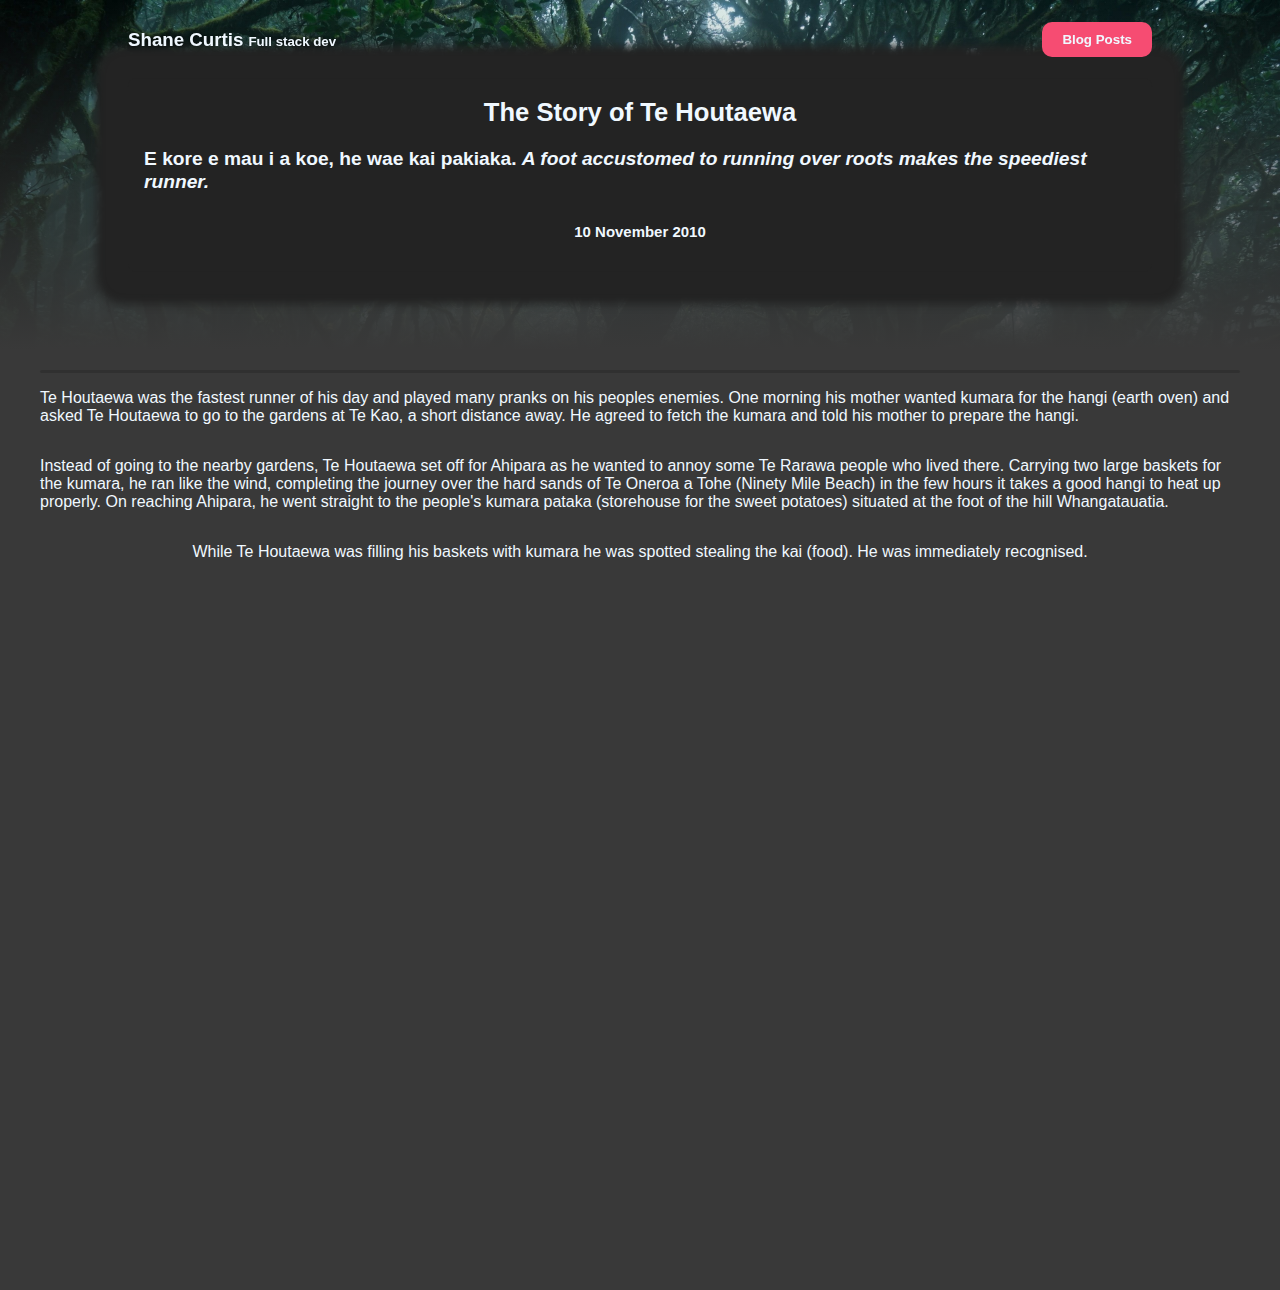
==== blog/my-learning-plan.html @ 8ab5b5d8 "Started my learning plan" ====
<!DOCTYPE html>
<html>
  <head>
    <title>Stories and Legends</title>
    <meta charset="UTF-8">
    <link href="../styles/main.css" rel="stylesheet">
  </head>
  
  <body>
    <div class="nav-bar">
      <div class="left-nav">
          <h3>Shane Curtis</h3>
          <h5>Full stack dev</h5>
      </div>
      <div class="right-nav">
          <a href="/index.html"><button>Blog Posts</button></a>
      </div>
  </div>
  <div class="header">
      <div class="header-container">
        <h1>The Story of Te Houtaewa</h1>
        <h2>E kore e mau i a koe, he wae kai pakiaka. <em>A foot accustomed to running over roots makes the speediest runner.</em></h2>
        <h3>10 November 2010</h3>
      </div>
  </div>
  <div class="content">
    <div class="divider"></div>
    <p>
      Te Houtaewa was the fastest runner of his day and played many pranks on his peoples enemies. One morning his mother wanted kumara for the hangi (earth oven) and asked Te Houtaewa to go to the gardens at Te Kao, a short distance away. He agreed to fetch the kumara and told his mother to prepare the hangi.
    </p>
    <p>
      Instead of going to the nearby gardens, Te Houtaewa set off for Ahipara as he wanted to annoy some Te Rarawa people who lived there. Carrying two large baskets for the kumara, he ran like the wind, completing the journey over the hard sands of Te Oneroa a Tohe (Ninety Mile Beach) in the few hours it takes a good hangi to heat up properly. On reaching Ahipara, he went straight to the people's kumara pataka (storehouse for the sweet potatoes) situated at the foot of the hill Whangatauatia.
    </p>
    <p>
      While Te Houtaewa was filling his baskets with kumara he was spotted stealing the kai (food). He was immediately recognised.
    </p>
  </div>
    
    <!-- this is a comment. -->
    <script>
      window.addEventListener('scroll', function() {
          const navBar = document.querySelector('.nav-bar');
          if (window.pageYOffset > 20) {
              navBar.classList.add('scrolled');
          } else {
              navBar.classList.remove('scrolled');
          }
      });
  </script>
  </body>
</html>
---- styles/main.css ----
body {
    background-color: #393939;
    color: aliceblue;
    font-family: Arial, sans-serif;
    margin: 0;
    padding: 0;
}

:root {
    --main-color: #f64c72;
}

/* Home page css */

.divider {
    width: 100%;
    height: 3px;
    background-color: rgba(0, 0, 0, 0.145);
    border-radius: 10px;
}

.header {
    display: flex;
    flex-direction: column;
    align-items: center;
    justify-content: center;
    background: linear-gradient(to top, #393939, rgba(0, 0, 0, 0)), url("/images/header-background.jpg");
    background-size: cover;
    transition: all 200ms ease-in-out;
    width: auto;
    height: 350px;
}

.header h1 {
    font-size: 2em;
    margin: 5px;
    padding: 0;
}

.header p {
    font-size: 1.1em;
    margin-block: 10px;
    padding: 0;
}

.header-container {
    display: flex;
    flex-direction: column;
    align-items: center;
    justify-content: center;
    padding: 20px;
    border-radius: 10px;
    background-color: rgb(35, 35, 35);
    box-shadow: 0 0 10px 40px rgb(35, 35, 35);
    transform: scale(0.8);
}

.content {
    display: flex;
    flex-direction: column;
    align-items: center;
    justify-content: start;
    padding: 20px;
    max-width: 1200px;
    height: 100%;
    min-height: 100vh;
    margin: auto;
}

.nav-bar {
    display: flex;
    flex-direction: row;
    align-items: center;
    justify-content: space-between;
    position: fixed;
    border-radius: 10px;
    width: 80vw;
    left: 50%;
    top: 10px;
    transform: translate(-50%);
    z-index: 1000;
    padding-inline: 20px;
    transition: all 200ms ease-in-out;
}

.nav-bar h3, .nav-bar h5 {
    text-shadow: 0 0 5px rgb(0, 0, 0);
}

.nav-bar.scrolled {
    background-color: aliceblue;
    color: #393939;
    box-shadow: 0 0 10px rgba(0, 0, 0, 0.738);
}

.nav-bar.scrolled h3, .nav-bar.scrolled h5 {
    text-shadow: none;
}

.right-nav button {
    border-style: none;
    background-color: var(--main-color);
    color: aliceblue;
    font-weight: 600;
    padding-block: 10px;
    padding-inline: 20px;
    border-radius: 10px;
    transition: all 200ms ease-in-out;
}

.right-nav button:hover {
    background-color: #393939;
    color: aliceblue;
    cursor: pointer;
    transform: scale(1.1);
}

.left-nav {
    display: flex;
    align-items: center;
    justify-content: center;
}

.left-nav h3 {
    margin-right: 5px;
}

.left-nav h5 {
    position: relative;
    top: 1.5px;
}

.text-section {
    text-shadow: 0 0 15px rgba(0, 0, 0, 0.687);
}

.about-me {
    display: flex;
    flex-direction: row;
    margin-top: 20px;
}

.about-me * {
    margin-inline: 20px;
}

.links {
    display: flex;
    flex-direction: column;
    align-items: center;
    justify-content: start;
    min-width: 30%;
    padding: 20px;
    background-color: aliceblue;
    color: #393939;
    border-radius: 10px;
    box-shadow: 0 0 15px rgba(0, 0, 0, 0.512);
}

.links ul {
    list-style-type: none;
    display: flex;
    flex-direction: column;
    align-items: start;
    justify-content: start;
}

.links ul li {
    margin-block: 10px;
}
.links ul li a {
    text-decoration: none;
    color: var(--main-color);
}

.links ul li a:hover {
    text-decoration: underline;
}
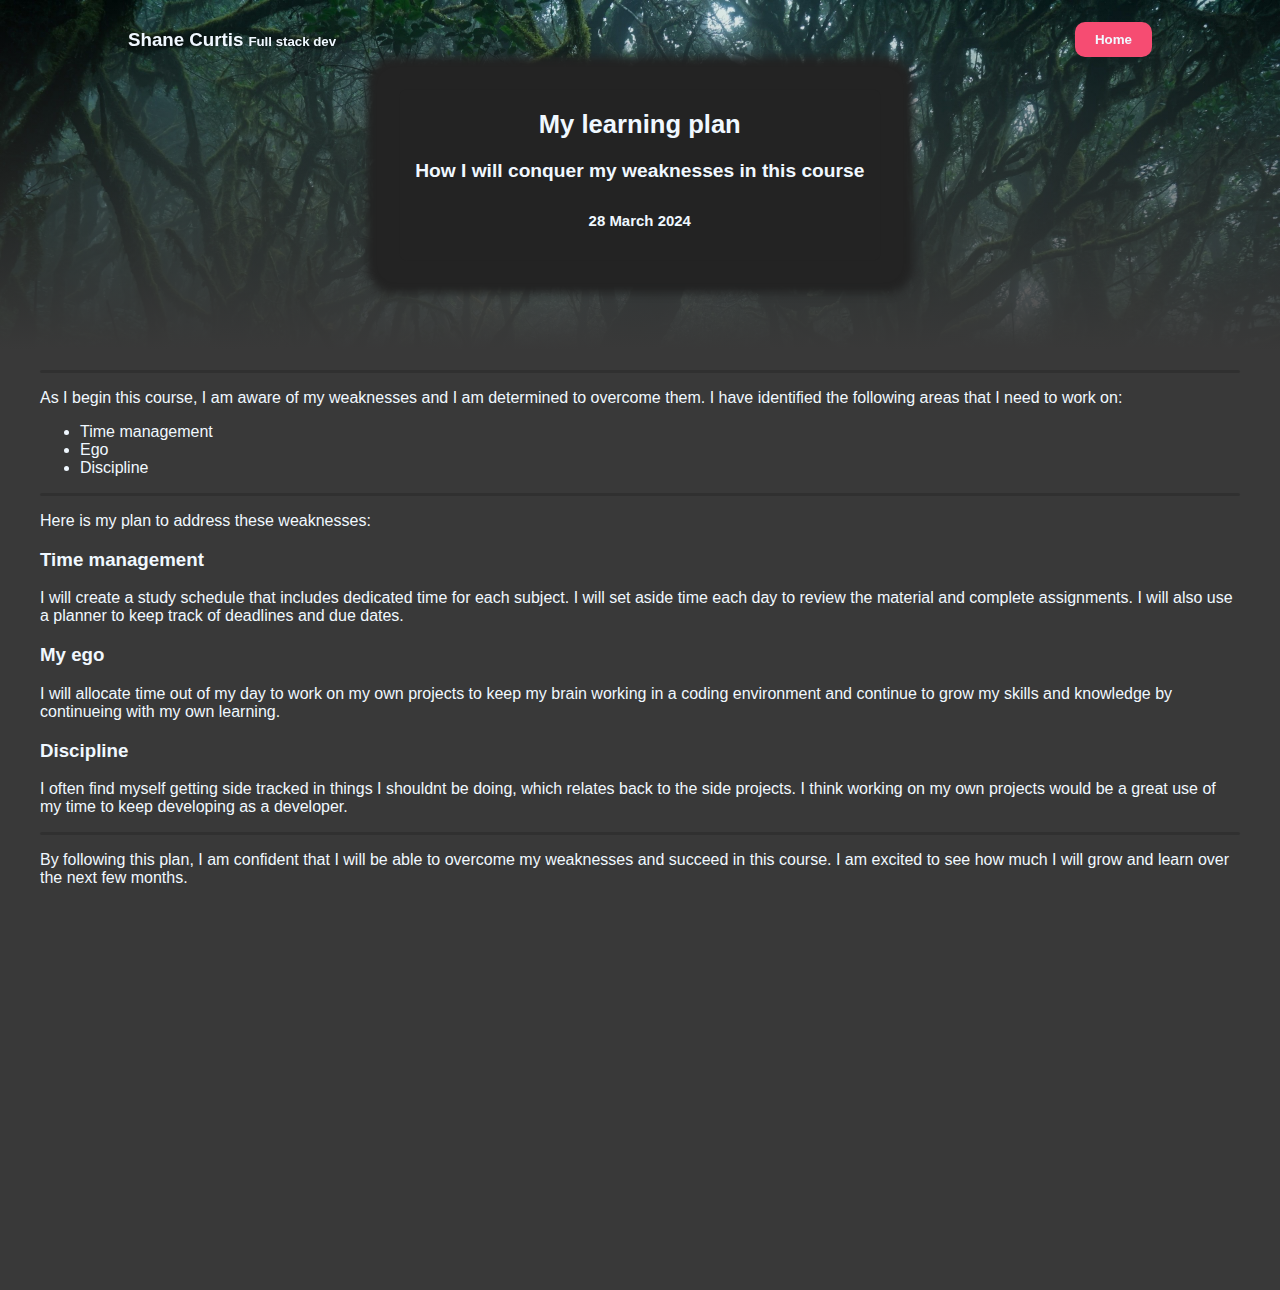
==== commit ddbbeff7: "Created my learning plan page" ====
--- a/blog/my-learning-plan.html
+++ b/blog/my-learning-plan.html
@@ -1,7 +1,7 @@
 <!DOCTYPE html>
 <html>
   <head>
-    <title>Stories and Legends</title>
+    <title>My learning plan</title>
     <meta charset="UTF-8">
     <link href="../styles/main.css" rel="stylesheet">
   </head>
@@ -13,30 +13,36 @@
           <h5>Full stack dev</h5>
       </div>
       <div class="right-nav">
-          <a href="/index.html"><button>Blog Posts</button></a>
+          <a href="/index.html"><button>Home</button></a>
       </div>
   </div>
   <div class="header">
       <div class="header-container">
-        <h1>The Story of Te Houtaewa</h1>
-        <h2>E kore e mau i a koe, he wae kai pakiaka. <em>A foot accustomed to running over roots makes the speediest runner.</em></h2>
-        <h3>10 November 2010</h3>
+        <h1>My learning plan</h1>
+        <h2>How I will conquer my weaknesses in this course</h2>
+        <h3>28 March 2024</h3>
       </div>
   </div>
   <div class="content">
     <div class="divider"></div>
-    <p>
-      Te Houtaewa was the fastest runner of his day and played many pranks on his peoples enemies. One morning his mother wanted kumara for the hangi (earth oven) and asked Te Houtaewa to go to the gardens at Te Kao, a short distance away. He agreed to fetch the kumara and told his mother to prepare the hangi.
-    </p>
-    <p>
-      Instead of going to the nearby gardens, Te Houtaewa set off for Ahipara as he wanted to annoy some Te Rarawa people who lived there. Carrying two large baskets for the kumara, he ran like the wind, completing the journey over the hard sands of Te Oneroa a Tohe (Ninety Mile Beach) in the few hours it takes a good hangi to heat up properly. On reaching Ahipara, he went straight to the people's kumara pataka (storehouse for the sweet potatoes) situated at the foot of the hill Whangatauatia.
-    </p>
-    <p>
-      While Te Houtaewa was filling his baskets with kumara he was spotted stealing the kai (food). He was immediately recognised.
-    </p>
+    <div class="content-container">
+      <p>As I begin this course, I am aware of my weaknesses and I am determined to overcome them. I have identified the following areas that I need to work on:</p>
+      <ul>
+        <li>Time management</li>
+        <li>Ego</li>
+        <li>Discipline</li>
+      </ul>
+      <div class="divider"></div>
+      <p>Here is my plan to address these weaknesses:</p>
+      <h3>Time management</h3>
+      <p>I will create a study schedule that includes dedicated time for each subject. I will set aside time each day to review the material and complete assignments. I will also use a planner to keep track of deadlines and due dates.</p>
+      <h3>My ego</h3>
+      <p>I will allocate time out of my day to work on my own projects to keep my brain working in a coding environment and continue to grow my skills and knowledge by continueing with my own learning.</p>
+      <h3>Discipline</h3>
+      <p>I often find myself getting side tracked in things I shouldnt be doing, which relates back to the side projects. I think working on my own projects would be a great use of my time to keep developing as a developer.</p>
+      <div class="divider"></div>
+      <p>By following this plan, I am confident that I will be able to overcome my weaknesses and succeed in this course. I am excited to see how much I will grow and learn over the next few months.</p>
   </div>
-    
-    <!-- this is a comment. -->
     <script>
       window.addEventListener('scroll', function() {
           const navBar = document.querySelector('.nav-bar');
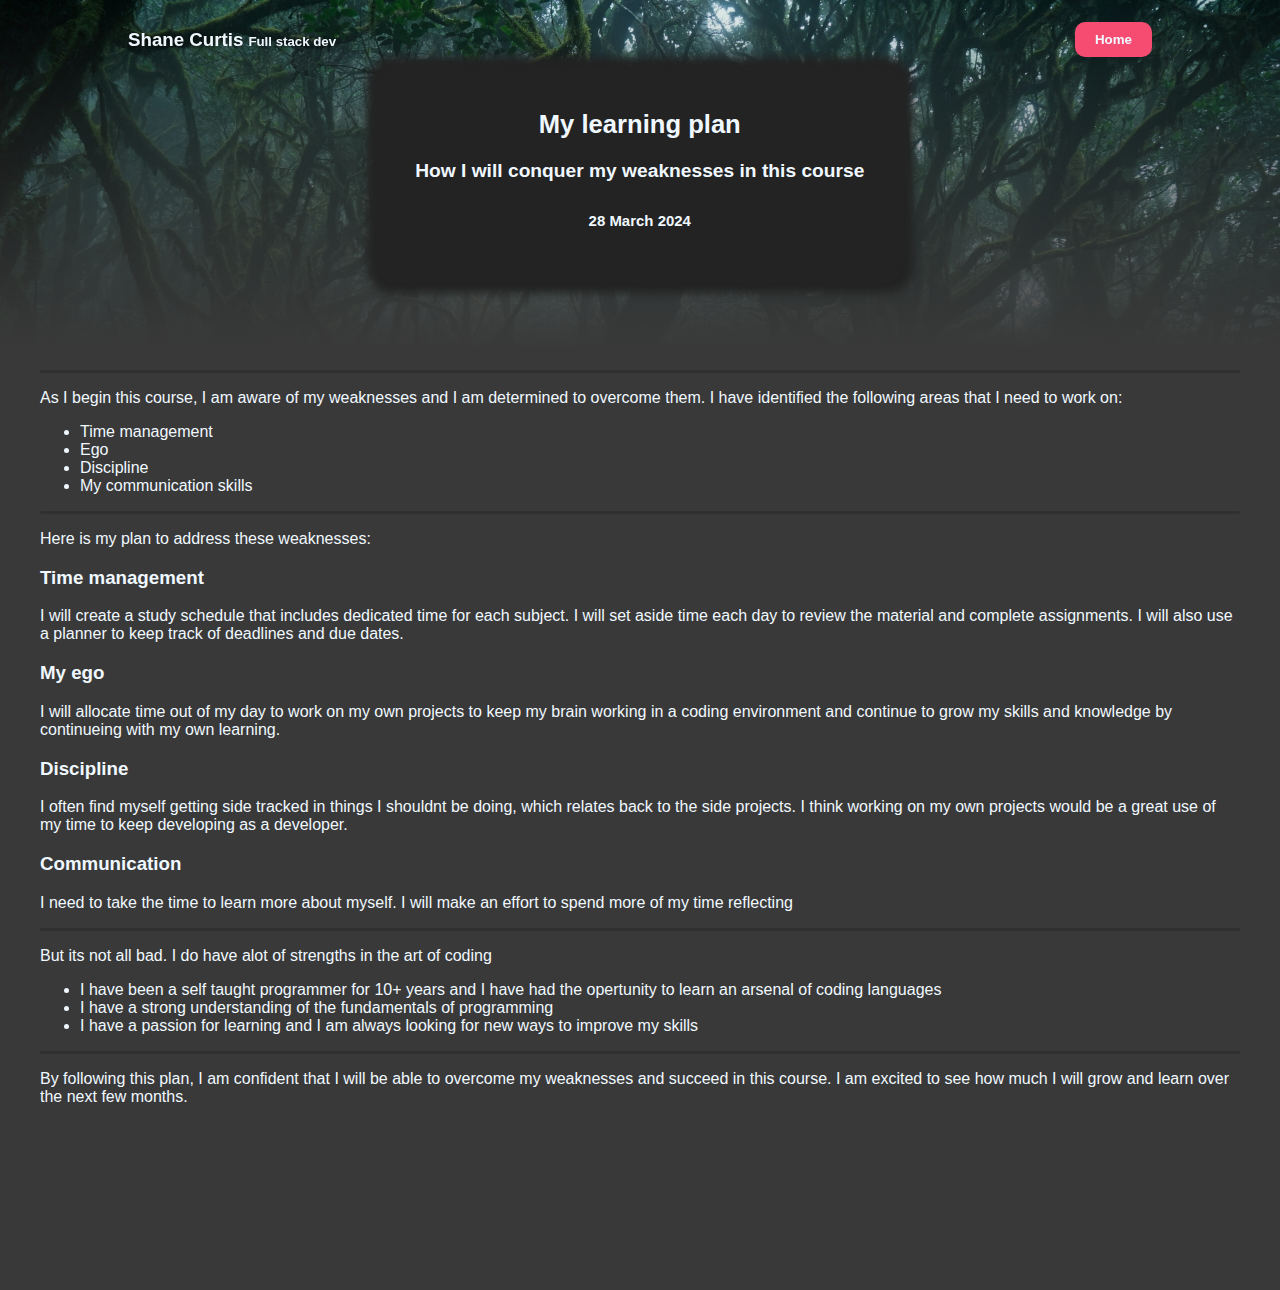
==== commit 59344200: "Finished my Learning plan blog post" ====
--- a/blog/my-learning-plan.html
+++ b/blog/my-learning-plan.html
@@ -31,6 +31,7 @@
         <li>Time management</li>
         <li>Ego</li>
         <li>Discipline</li>
+        <li>My communication skills</li>
       </ul>
       <div class="divider"></div>
       <p>Here is my plan to address these weaknesses:</p>
@@ -40,6 +41,15 @@
       <p>I will allocate time out of my day to work on my own projects to keep my brain working in a coding environment and continue to grow my skills and knowledge by continueing with my own learning.</p>
       <h3>Discipline</h3>
       <p>I often find myself getting side tracked in things I shouldnt be doing, which relates back to the side projects. I think working on my own projects would be a great use of my time to keep developing as a developer.</p>
+      <h3>Communication</h3>
+      <p>I need to take the time to learn more about myself. I will make an effort to spend more of my time reflecting</p>
+      <div class="divider"></div>
+      <p>But its not all bad. I do have alot of strengths in the art of coding</p>
+      <ul>
+        <li>I have been a self taught programmer for 10+ years and I have had the opertunity to learn an arsenal of coding languages</li>
+        <li>I have a strong understanding of the fundamentals of programming</li>
+        <li>I have a passion for learning and I am always looking for new ways to improve my skills</li>
+      </ul>
       <div class="divider"></div>
       <p>By following this plan, I am confident that I will be able to overcome my weaknesses and succeed in this course. I am excited to see how much I will grow and learn over the next few months.</p>
   </div>
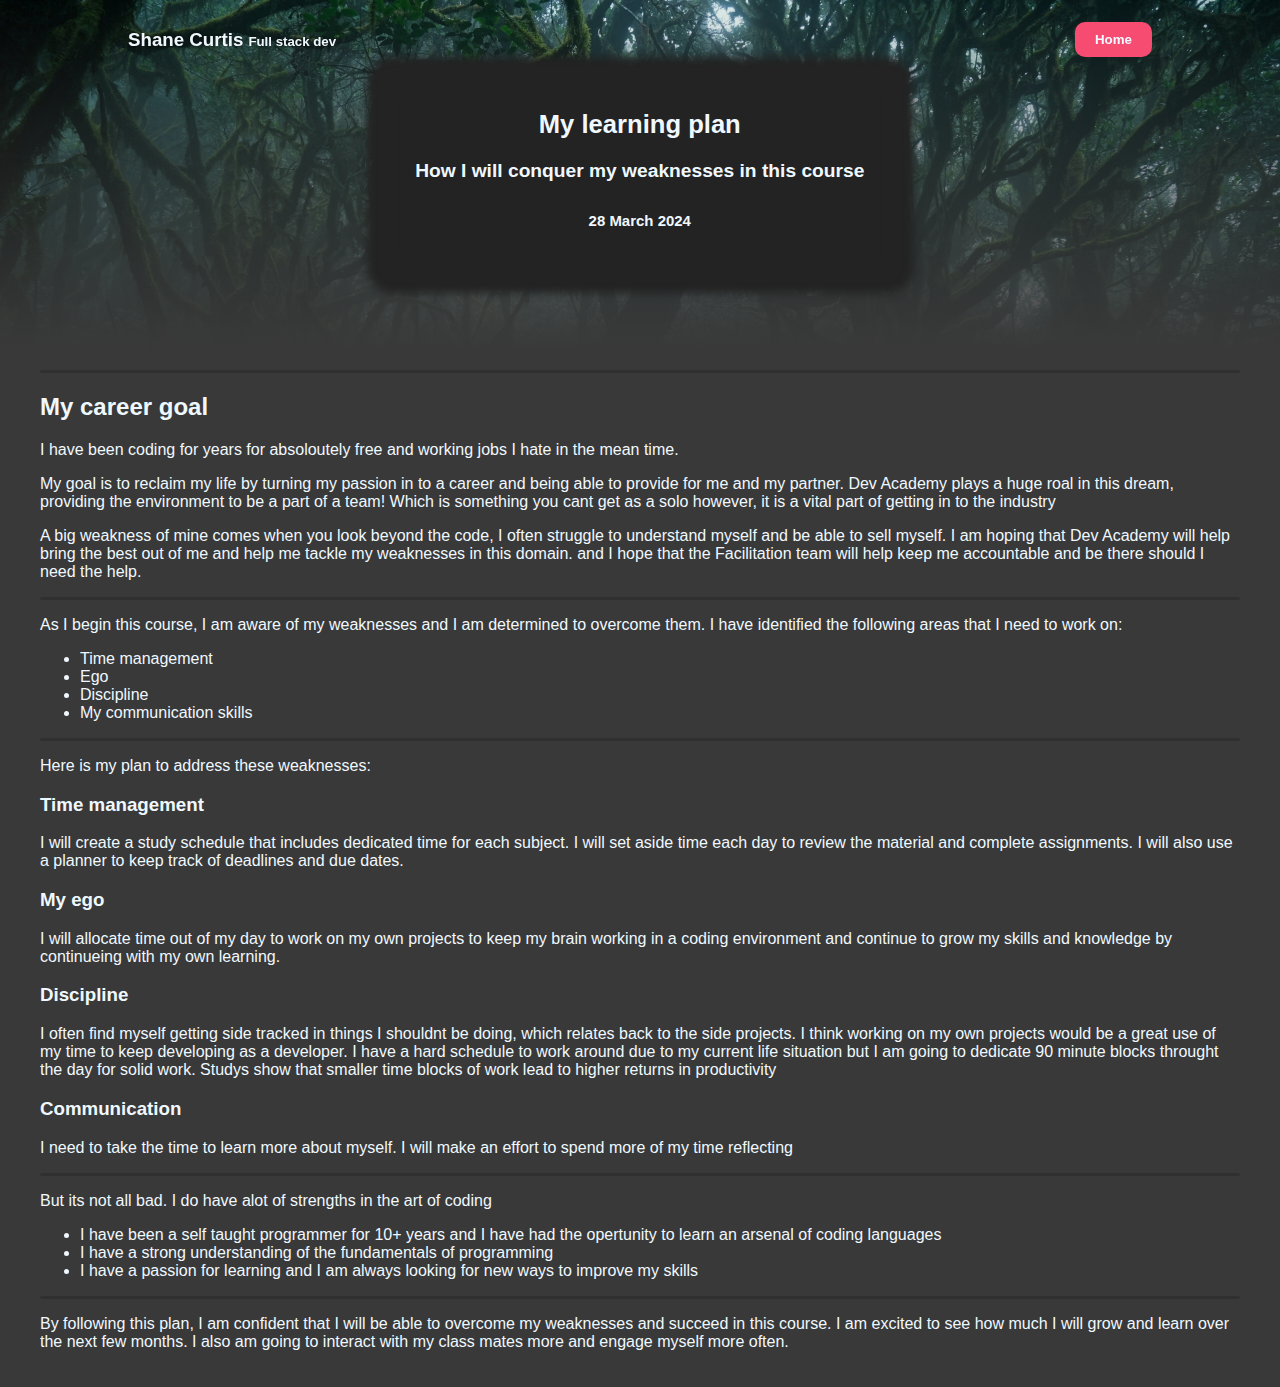
==== commit 32e6d3f0: "Added to the Learning plan blog post" ====
--- a/blog/my-learning-plan.html
+++ b/blog/my-learning-plan.html
@@ -26,6 +26,11 @@
   <div class="content">
     <div class="divider"></div>
     <div class="content-container">
+      <h2>My career goal</h2>
+      <p>I have been coding for years for absoloutely free and working jobs I hate in the mean time.</p>
+      <p>My goal is to reclaim my life by turning my passion in to a career and being able to provide for me and my partner. Dev Academy plays a huge roal in this dream, providing the environment to be a part of a team! Which is something you cant get as a solo however, it is a vital part of getting in to the industry</p>
+      <p>A big weakness of mine comes when you look beyond the code, I often struggle to understand myself and be able to sell myself. I am hoping that Dev Academy will help bring the best out of me and help me tackle my weaknesses in this domain. and I hope that the Facilitation team will help keep me accountable and be there should I need the help.</p>
+      <div class="divider"></div>
       <p>As I begin this course, I am aware of my weaknesses and I am determined to overcome them. I have identified the following areas that I need to work on:</p>
       <ul>
         <li>Time management</li>
@@ -40,7 +45,7 @@
       <h3>My ego</h3>
       <p>I will allocate time out of my day to work on my own projects to keep my brain working in a coding environment and continue to grow my skills and knowledge by continueing with my own learning.</p>
       <h3>Discipline</h3>
-      <p>I often find myself getting side tracked in things I shouldnt be doing, which relates back to the side projects. I think working on my own projects would be a great use of my time to keep developing as a developer.</p>
+      <p>I often find myself getting side tracked in things I shouldnt be doing, which relates back to the side projects. I think working on my own projects would be a great use of my time to keep developing as a developer. I have a hard schedule to work around due to my current life situation but I am going to dedicate 90 minute blocks throught the day for solid work. Studys show that smaller time blocks of work lead to higher returns in productivity</p>
       <h3>Communication</h3>
       <p>I need to take the time to learn more about myself. I will make an effort to spend more of my time reflecting</p>
       <div class="divider"></div>
@@ -51,7 +56,7 @@
         <li>I have a passion for learning and I am always looking for new ways to improve my skills</li>
       </ul>
       <div class="divider"></div>
-      <p>By following this plan, I am confident that I will be able to overcome my weaknesses and succeed in this course. I am excited to see how much I will grow and learn over the next few months.</p>
+      <p>By following this plan, I am confident that I will be able to overcome my weaknesses and succeed in this course. I am excited to see how much I will grow and learn over the next few months. I also am going to interact with my class mates more and engage myself more often.</p>
   </div>
     <script>
       window.addEventListener('scroll', function() {
